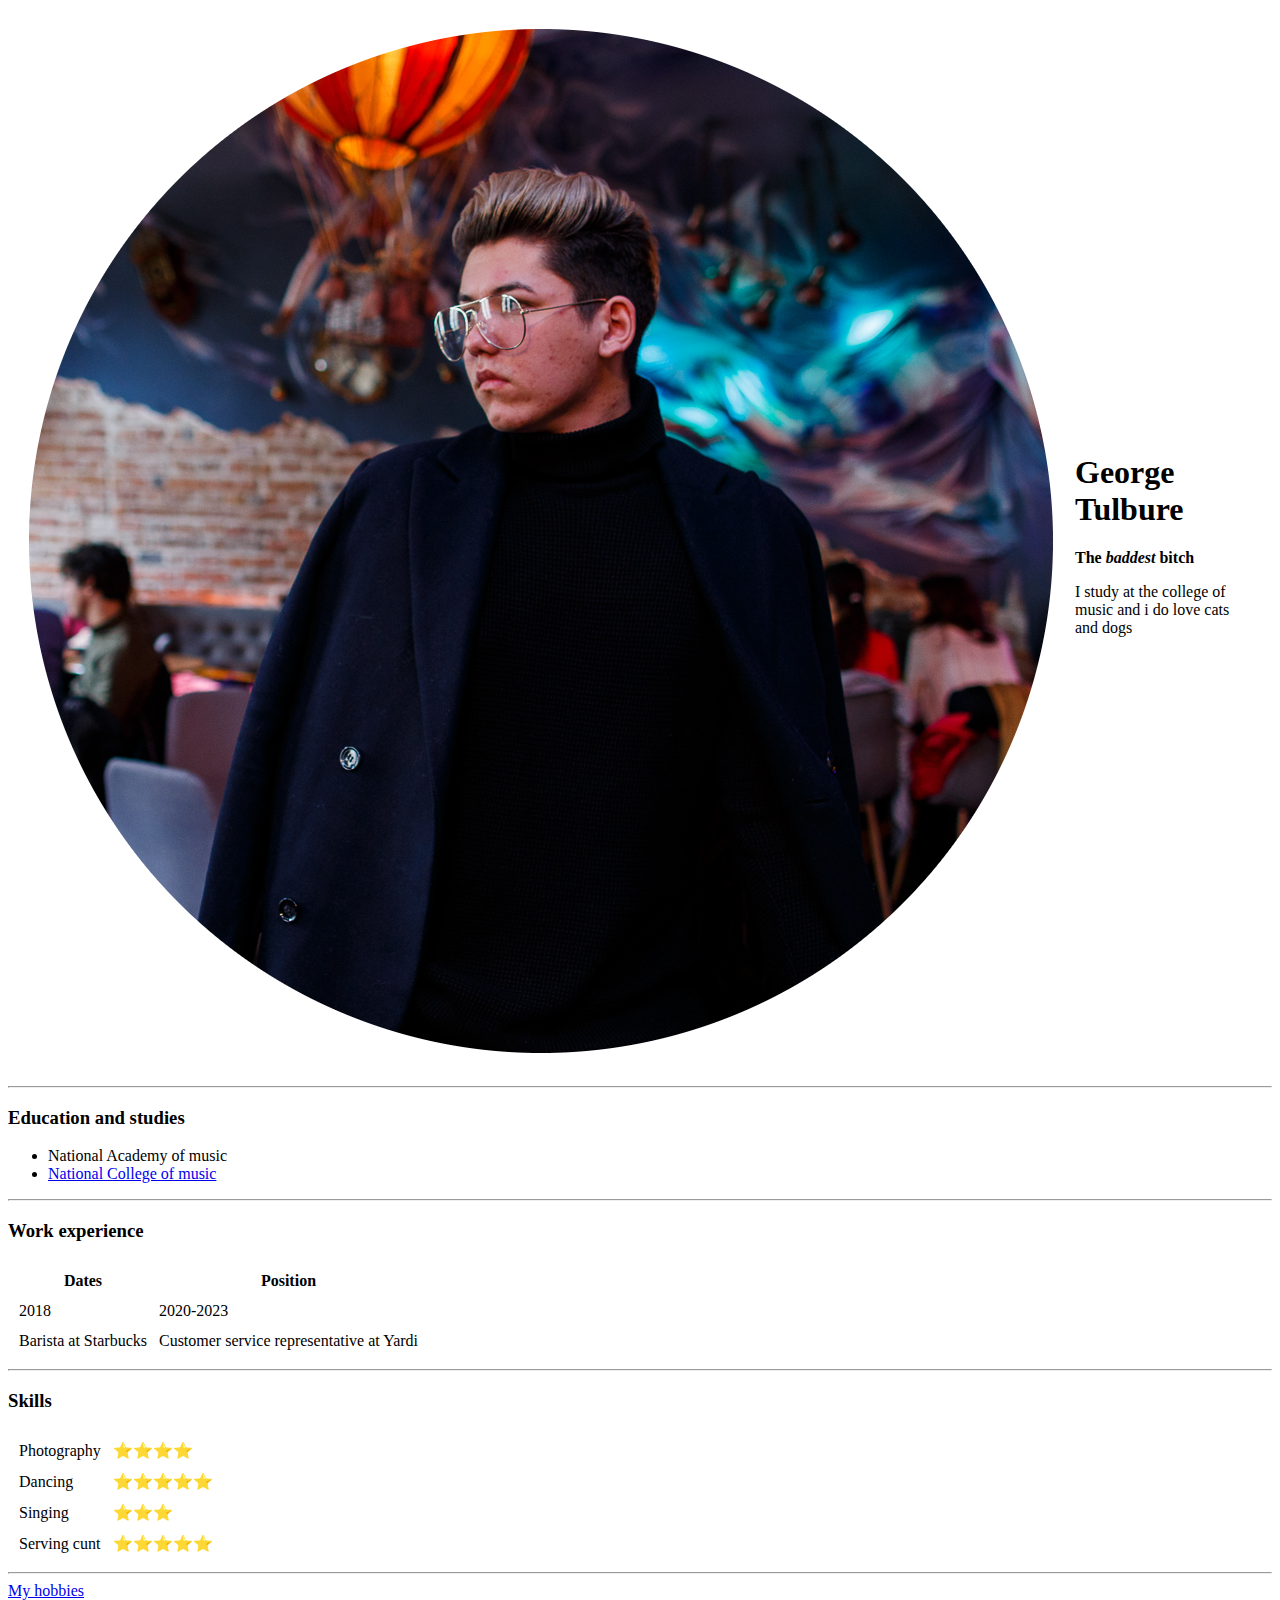
==== index.html @ bd0b5e35 "Add initial CV website files" ====
<!DOCTYPE html>
<html lang="en">
<head>
    <meta charset="UTF-8">
    <title>✨George`s personal site✨</title>
</head>
<body>
    <table cellspacing="20">
        <tr>
            <td><img src="George.png" alt="George profile picture"></td>
            <td><h1>George Tulbure</h1>
                <p><strong>The <em>baddest</em> bitch</strong></p>
                <p>I study at the college of music and i do love cats and dogs</p></td>
        </tr>
    </table>
    <hr>
    <h3>Education and studies</h3>
    <ul>
        <li>National Academy of music</li>
        <li><a href="https://www.anmgd.ro/">National College of music</a></li>
    </ul>
    <hr>
    <h3>Work experience</h3>
    <table cellspacing="10">
        <thead>
            <tr>
                <th>Dates</th>
                <th>Position</th>
            </tr>
        </thead>
        <tbody>
            <tr>
                <td>2018</td>
                <td>2020-2023</td>
            </tr>
            <tr>
                <td>Barista at Starbucks</td>
                <td>Customer service representative at Yardi</td>
            </tr>
        </tbody>
    </table>
    <hr>
    <h3>Skills</h3>
    <table cellspacing="10">
        <tr>
            <td>Photography</td>
            <td>⭐⭐⭐⭐</td>
        </tr>
        <tr>
            <td>Dancing</td>
            <td>⭐⭐⭐⭐⭐</td>
        </tr>  
        <tr>
            <td>Singing</td>
            <td>⭐⭐⭐</td>
        </tr>
        <tr>
            <td>Serving cunt</td>
            <td>⭐⭐⭐⭐⭐</td>
        </tr>
    </table>
    <hr>
    <a href="hobbies.html">My hobbies</a><br>
    <a href="contact.html">Contact me</a>
</body>
</html>
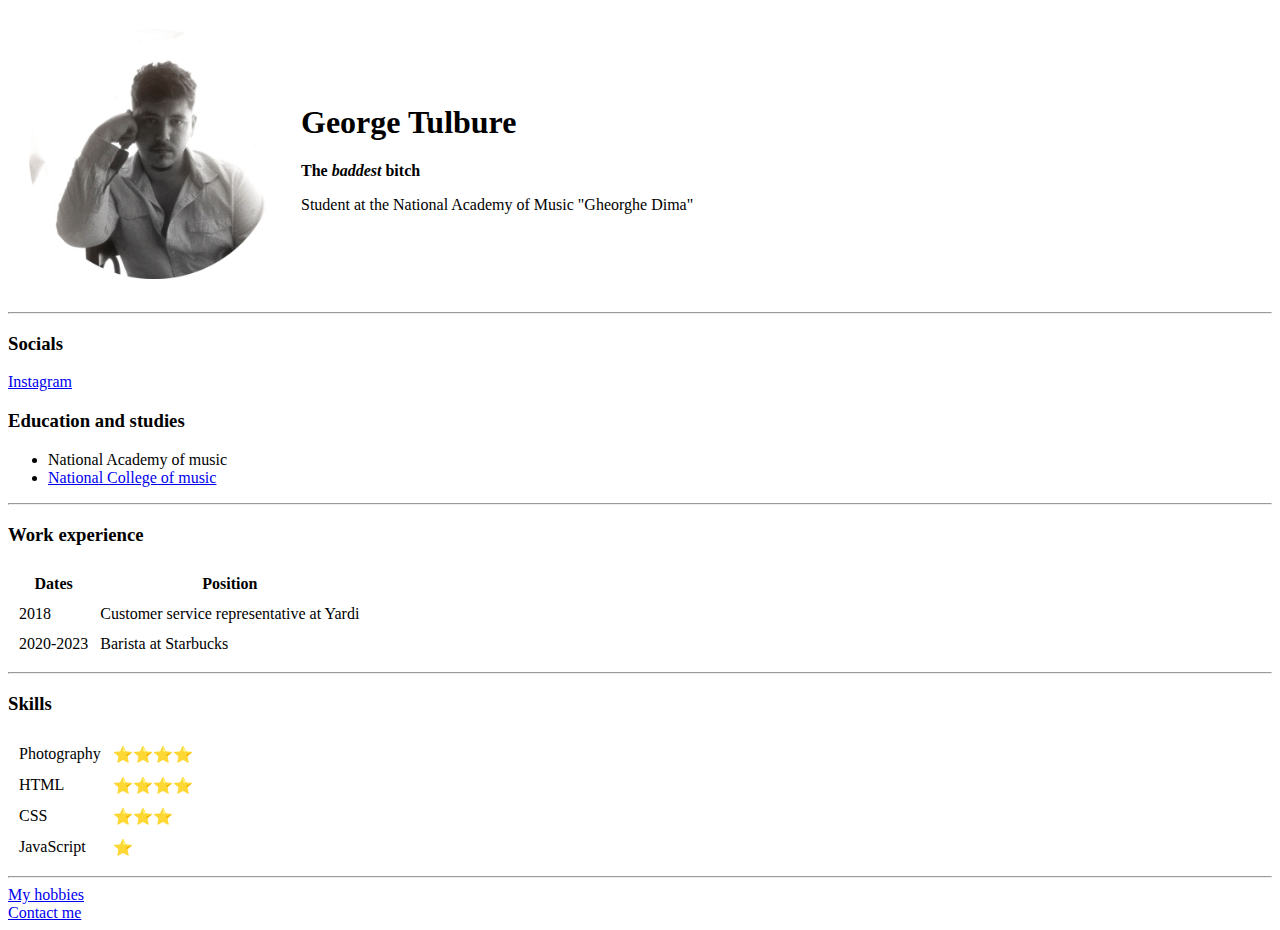
==== commit a62b7241: "Added  CSS file via upload" ====
--- a/index.html
+++ b/index.html
@@ -2,18 +2,22 @@
 <html lang="en">
 <head>
     <meta charset="UTF-8">
-    <title>✨George`s personal site✨</title>
+    <title>George`s personal site</title>
+    <link rel="stylesheet" href="css/styles.css">
 </head>
+
 <body>
     <table cellspacing="20">
         <tr>
-            <td><img src="George.png" alt="George profile picture"></td>
+            <td><img src="George.png" alt="George profile picture" height="250" width="250"></td>
             <td><h1>George Tulbure</h1>
                 <p><strong>The <em>baddest</em> bitch</strong></p>
-                <p>I study at the college of music and i do love cats and dogs</p></td>
+                <p>Student at the National Academy of Music "Gheorghe Dima"</p></td>
         </tr>
     </table>
     <hr>
+    <h3>Socials</h3>
+    <a href="https://www.instagram.com/george.tulbure17/">Instagram</a>
     <h3>Education and studies</h3>
     <ul>
         <li>National Academy of music</li>
@@ -31,11 +35,11 @@
         <tbody>
             <tr>
                 <td>2018</td>
-                <td>2020-2023</td>
+                <td>Customer service representative at Yardi</td>
             </tr>
             <tr>
+                <td>2020-2023</td>
                 <td>Barista at Starbucks</td>
-                <td>Customer service representative at Yardi</td>
             </tr>
         </tbody>
     </table>
@@ -47,16 +51,16 @@
             <td>⭐⭐⭐⭐</td>
         </tr>
         <tr>
-            <td>Dancing</td>
-            <td>⭐⭐⭐⭐⭐</td>
+            <td>HTML</td>
+            <td>⭐⭐⭐⭐</td>
         </tr>  
         <tr>
-            <td>Singing</td>
+            <td>CSS</td>
             <td>⭐⭐⭐</td>
         </tr>
         <tr>
-            <td>Serving cunt</td>
-            <td>⭐⭐⭐⭐⭐</td>
+            <td>JavaScript</td>
+            <td>⭐</td>
         </tr>
     </table>
     <hr>
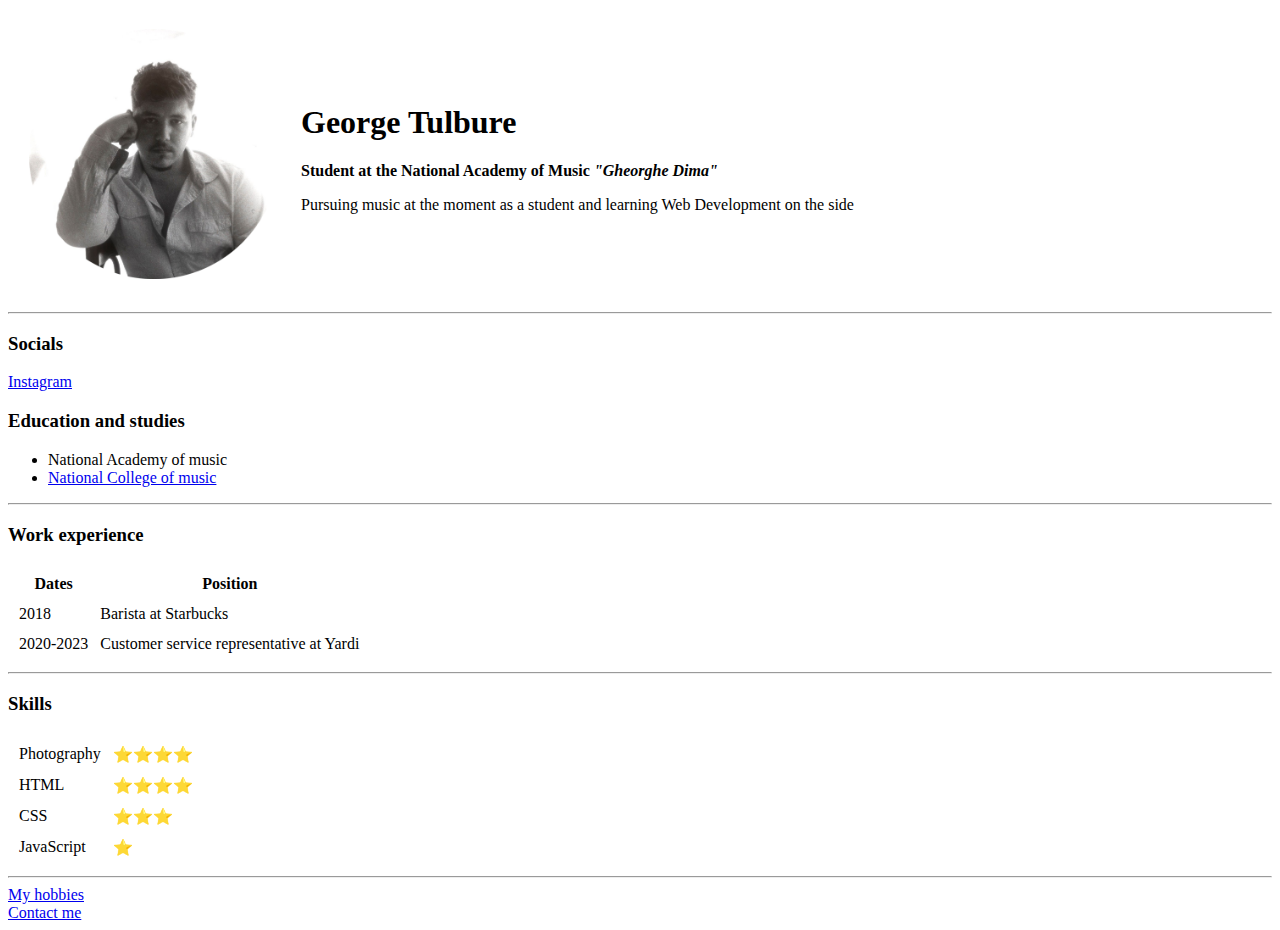
==== commit a0ab2649: "Added files via upload" ====
--- a/index.html
+++ b/index.html
@@ -11,8 +11,8 @@
         <tr>
             <td><img src="George.png" alt="George profile picture" height="250" width="250"></td>
             <td><h1>George Tulbure</h1>
-                <p><strong>The <em>baddest</em> bitch</strong></p>
-                <p>Student at the National Academy of Music "Gheorghe Dima"</p></td>
+                <p><strong>Student at the National Academy of Music <em>"Gheorghe Dima"</em></strong></p>
+                <p>Pursuing music at the moment as a student and learning Web Development on the side</p></td>
         </tr>
     </table>
     <hr>
@@ -35,11 +35,11 @@
         <tbody>
             <tr>
                 <td>2018</td>
-                <td>Customer service representative at Yardi</td>
+                <td>Barista at Starbucks</td>
             </tr>
             <tr>
                 <td>2020-2023</td>
-                <td>Barista at Starbucks</td>
+                <td>Customer service representative at Yardi</td>
             </tr>
         </tbody>
     </table>
